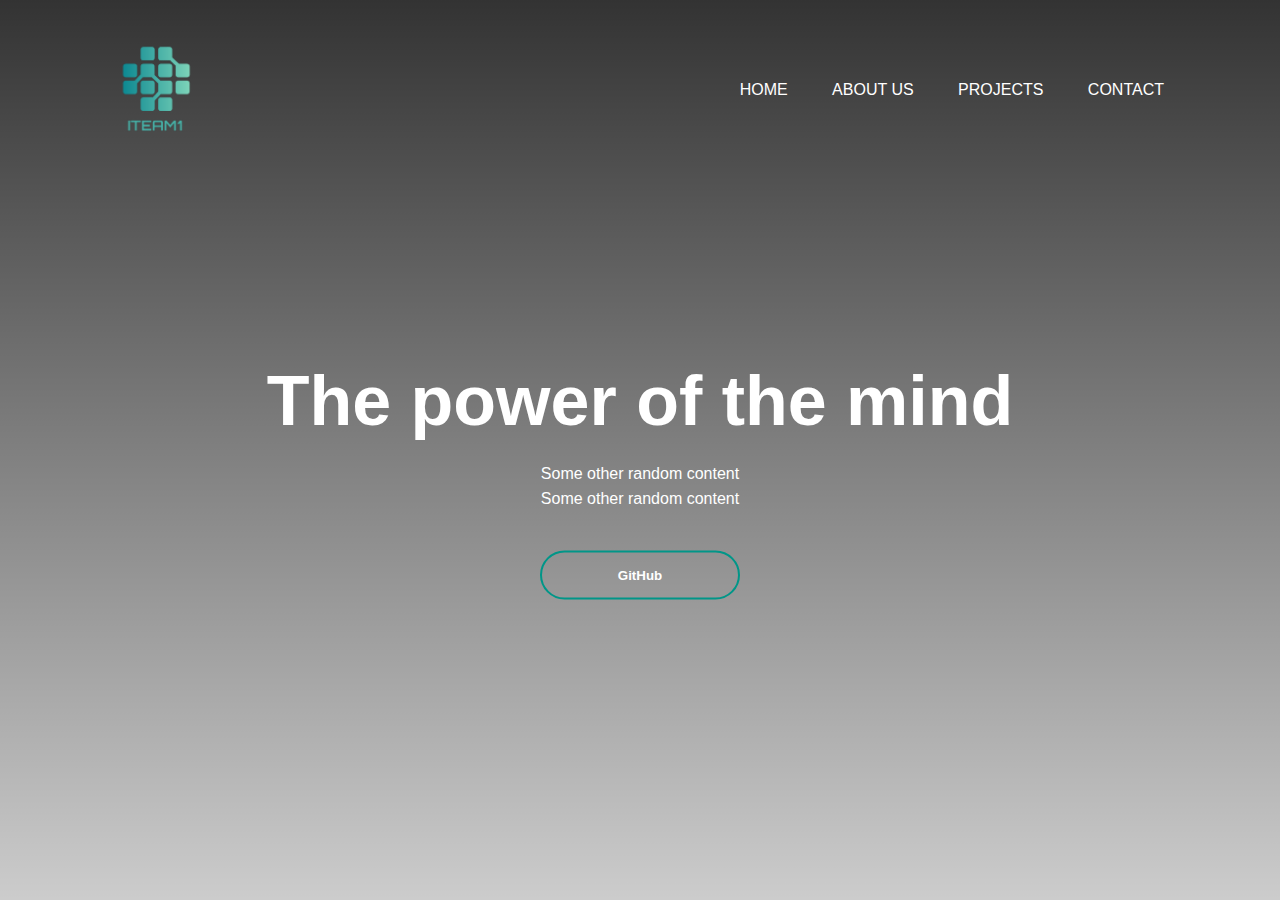
==== index.html @ 7ef590dc "build homepage" ====
<!doctype html>
<html>
	<head>
		<meta name ='viewport' content='with=device-width, initial-scale=1.0'>
		<title>iteam1-home</title>
		<link rel='stylesheet' href='style.css'>
	</head>
	<body>
		<div class='banner'>
			<div class='navbar'>
				<img src='./assets/logo-removebg.png' class='logo'>
				<ul>
					<li><a href='#'>Home</a></li>
					<li><a href='#'>About us</a></li>
					<li><a href='#'>Projects</a></li>
					<li><a href='#'>Contact</a></li>
				</ul>
			</div>
			<div class='content'>
				<h1>The power of the mind</h1>
				<p>Some other random content
					<br>Some other random content
				</p>
				<div>
					<button type='button'><span></span>GitHub</button>
				</div>
			</div>
		</div>
	</body>
</html>
---- style.css ----
*{
	margin: 0;
	padding: 0;
	font-family: sans-serif;
}

.banner{
	width: 100%;
	height: 100vh;
	background-image: linear-gradient(rgba(0,0,0,0.8),rgba(0,0,0,0.2)),url(./assets/background.png);
	background-size: cover;
	background-position: center;
}

.navbar{
	width: 85%;
	margin: auto;
	padding: 35px 0;
	display: flex;
	align-items: center;
	justify-content: space-between;
}

.logo{
	width: 120px;
	cursor: pointer;
}

.navbar ul li{
	list-style: none;
	display: inline-block;
	margin: 0 20px;
	position: relative;
}

.navbar ul li a{
	text-decoration: none;
	color: #fff;
	text-transform: uppercase;

}

.navbar ul li::after{
	content: '';
	height: 3px;
	width: 0;
	background: #009688;
	position: absolute;
	left: 0;
	bottom: -10px;
	transition: 0.5s;
}

.navbar ul li:hover::after{
	width: 100%;
}

.content{
	width: 100%;
	position: absolute;
	top: 50%;
	transform: translateY(-50%);
	text-align: center;
	color: #fff;
}

.content h1{
	font-size: 70px;
	margin-top: 80px;
}

.content p{
	margin: 20px auto;
	font-weight: 100;
	line-height: 25px;
}

button{
	width: 200px;
	padding: 15px 0;
	text-align: center;
	margin: 20px 10px;
	border-radius: 25px;
	font-weight: bold;
	border: 2px solid  #009688;
	background: transparent;
	color:#fff;
	cursor: pointer;
	position: relative;
	overflow: hidden;
}

span{
	background: #009688;
	height: 100%;
	width: 0;
	border-radius: 25px;
	position: absolute;
	left: 0;
	bottom: 0;
	z-index: -1;
	transition: 0.5s;
}

button:hover span{
	width: 100%;
}

button:hover{
	border: none;
}
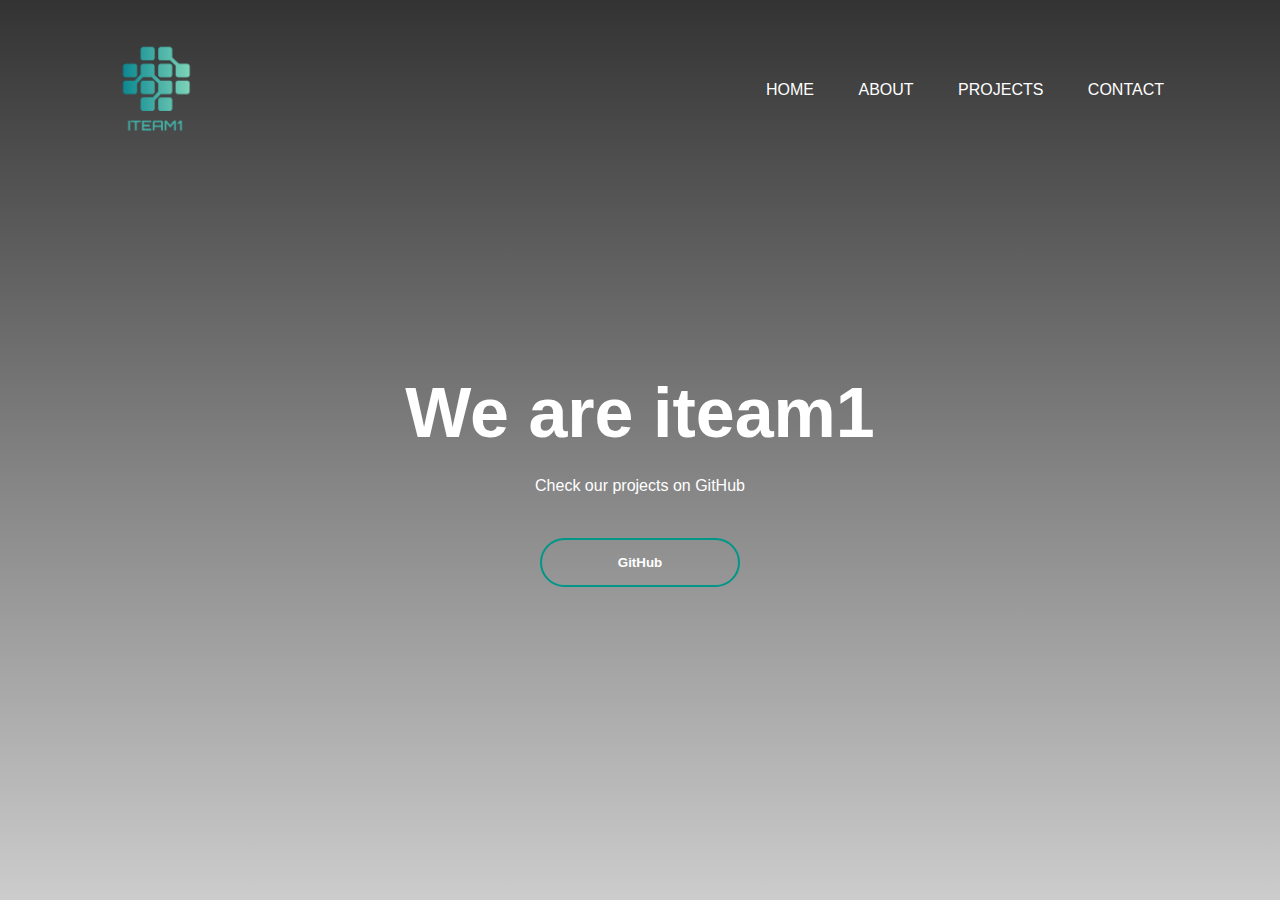
==== commit a6e34ca6: "edit some" ====
--- a/index.html
+++ b/index.html
@@ -1,7 +1,7 @@
 <!doctype html>
 <html>
 	<head>
-		<meta name ='viewport' content='with=device-width, initial-scale=1.0'>
+		<meta name ='viewport' content='with=device-width'>
 		<title>iteam1-home</title>
 		<link rel='stylesheet' href='style.css'>
 	</head>
@@ -10,21 +10,20 @@
 			<div class='navbar'>
 				<img src='./assets/logo-removebg.png' class='logo'>
 				<ul>
-					<li><a href='#'>Home</a></li>
-					<li><a href='#'>About us</a></li>
+					<li><a href='index.html'>Home</a></li>
+					<li><a href='about.html'>About</a></li>
 					<li><a href='#'>Projects</a></li>
-					<li><a href='#'>Contact</a></li>
+					<li><a href='contact.html'>Contact</a></li>
 				</ul>
 			</div>
-			<div class='content'>
-				<h1>The power of the mind</h1>
-				<p>Some other random content
-					<br>Some other random content
+		</div>
+		<div class='content'>
+				<h1>We are iteam1</h1>
+				<p>Check our projects on GitHub
 				</p>
 				<div>
-					<button type='button'><span></span>GitHub</button>
+					<button type='button' onclick="location.href='https://github.com/iteam1'"><span></span>GitHub</button>
 				</div>
-			</div>
 		</div>
 	</body>
 </html>
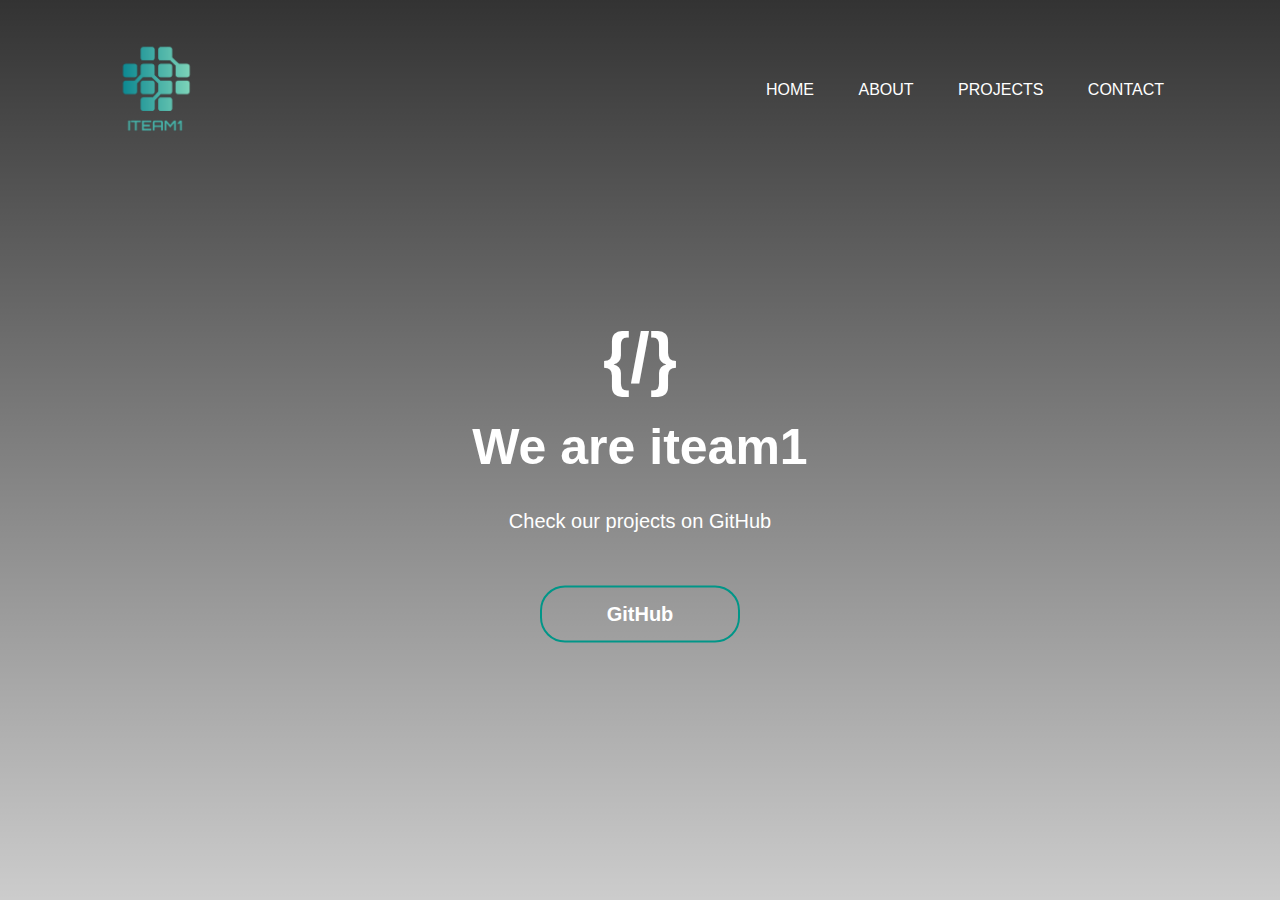
==== commit 8027adb3: "update index;" ====
--- a/index.html
+++ b/index.html
@@ -18,7 +18,8 @@
 			</div>
 		</div>
 		<div class='content'>
-				<h1>We are iteam1</h1>
+				<h1>{/}</h1>
+				<h2>We are iteam1</h2>
 				<p>Check our projects on GitHub
 				</p>
 				<div>
--- a/style.css
+++ b/style.css
@@ -69,10 +69,16 @@
 	margin-top: 80px;
 }
 
+.content h2{
+	font-size: 50px;
+	margin-top: 20px;
+}
+
 .content p{
 	margin: 20px auto;
 	font-weight: 100;
-	line-height: 25px;
+	line-height: 50px;
+	font-size: 20px;
 }
 
 button{
@@ -88,6 +94,7 @@
 	cursor: pointer;
 	position: relative;
 	overflow: hidden;
+	font-size: 20px;
 }
 
 span{
@@ -108,4 +115,6 @@
 
 button:hover{
 	border: none;
-}+}
+
+.container{}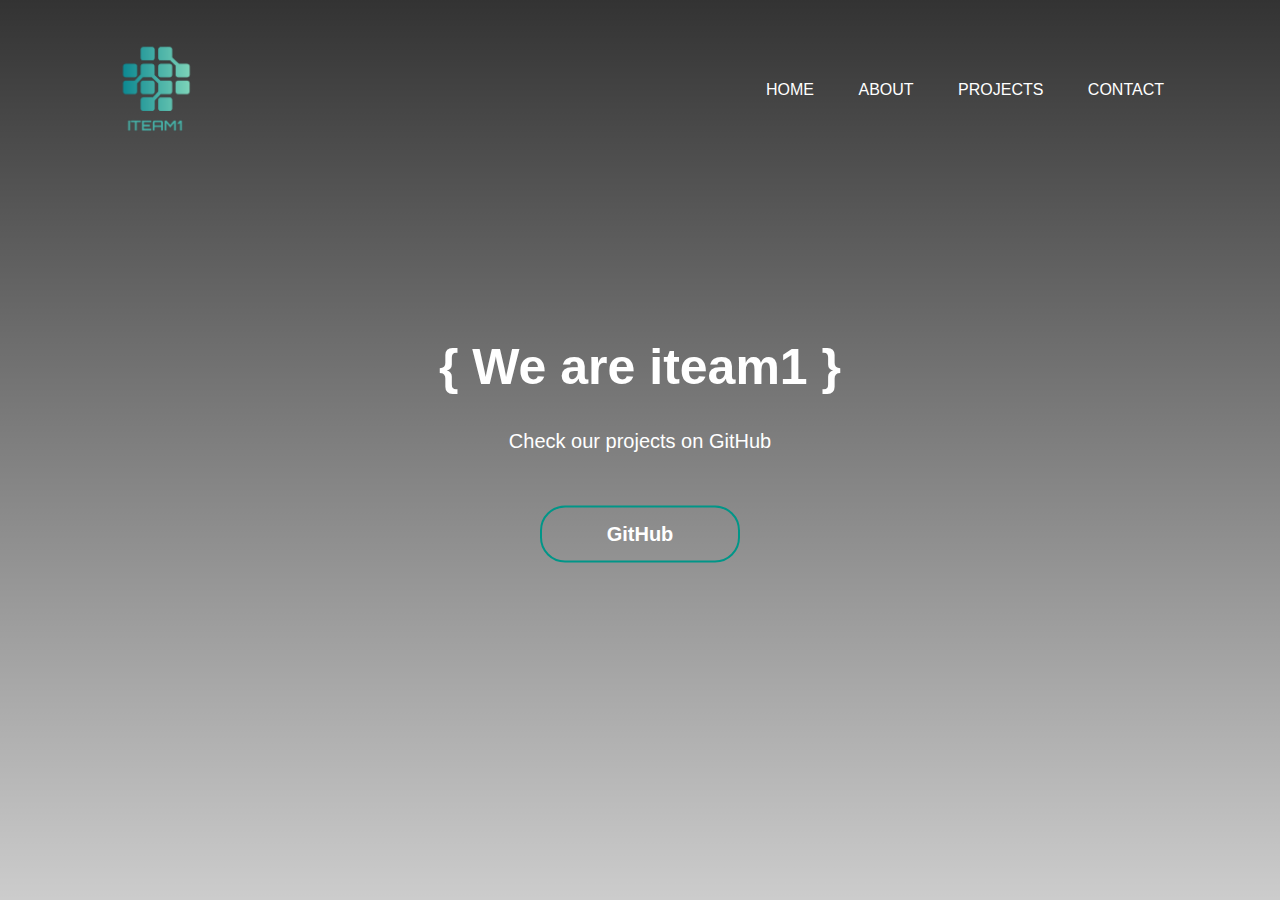
==== commit 547bdeea: "update index;" ====
--- a/index.html
+++ b/index.html
@@ -18,8 +18,7 @@
 			</div>
 		</div>
 		<div class='content'>
-				<h1>{/}</h1>
-				<h2>We are iteam1</h2>
+				<h2>{ We are iteam1 }</h2>
 				<p>Check our projects on GitHub
 				</p>
 				<div>
--- a/style.css
+++ b/style.css
@@ -81,7 +81,7 @@
 	font-size: 20px;
 }
 
-button{
+.content button{
 	width: 200px;
 	padding: 15px 0;
 	text-align: center;
@@ -109,12 +109,107 @@
 	transition: 0.5s;
 }
 
-button:hover span{
-	width: 100%;
-}
-
-button:hover{
+.content button:hover span{
+	width: 100%;
+}
+
+.content button:hover{
 	border: none;
 }
 
-.container{}+.contact{
+	width: 80%;
+	margin:30px auto;
+}
+
+.contact h1{
+	color:white;
+	margin-bottom: 5px;
+}
+
+.contact h3{
+	color:white;
+	font-weight: 600;
+	margin-bottom: 10px;
+}
+
+.contact p{
+	color:white;
+	margin-bottom: 5px;
+}
+
+.contact-box{
+	background:transparent;
+	display: flex;
+}
+
+.contact-left{
+	flex-basis:50%;
+	padding: 40px 60px;
+	background:transparent;
+	border-right:1px solid white;
+}
+
+.contact-right{
+	flex-basis:40%;
+	padding: 40px;
+	background:transparent;
+	border-left:1px solid white;
+}
+
+.input-row{
+	display:flex;
+	justify-content: space-between;
+	margin-bottom: 20px;
+}
+
+.input-row .input-group{
+	flex-basis: 30%
+}
+
+.input-group input[type="text"]{
+	width: 100%;
+	background: transparent;
+    border: none;
+	border-bottom: 1px solid #ccc;
+	outline: none;
+	padding-bottom: 5px;
+}
+
+.input-group input::placeholder{
+	color: #ccc;
+	opacity: 1; 
+}
+
+textarea{
+	width: 100%;
+	border: 1px solid #ccc;
+	outline: none;
+	padding:10px;
+}
+.contact label{
+	margin-bottom: 6px;
+	display: block;
+	color:white;
+}
+
+.contact button{
+	background: #009688;
+	width: 100px;
+	border: none;
+	outline: none;
+	color:#fff;
+	height: 20px;
+	border-radius: 20px;
+	margin-top:10px;
+	box-shadow: 0px 5px 15px 0px rgba(28,0,181,0.3);
+}
+
+tr td:first-child{
+	padding-right: 20px;
+}
+
+tr td{
+	padding-top: 20px;
+	color:white;
+}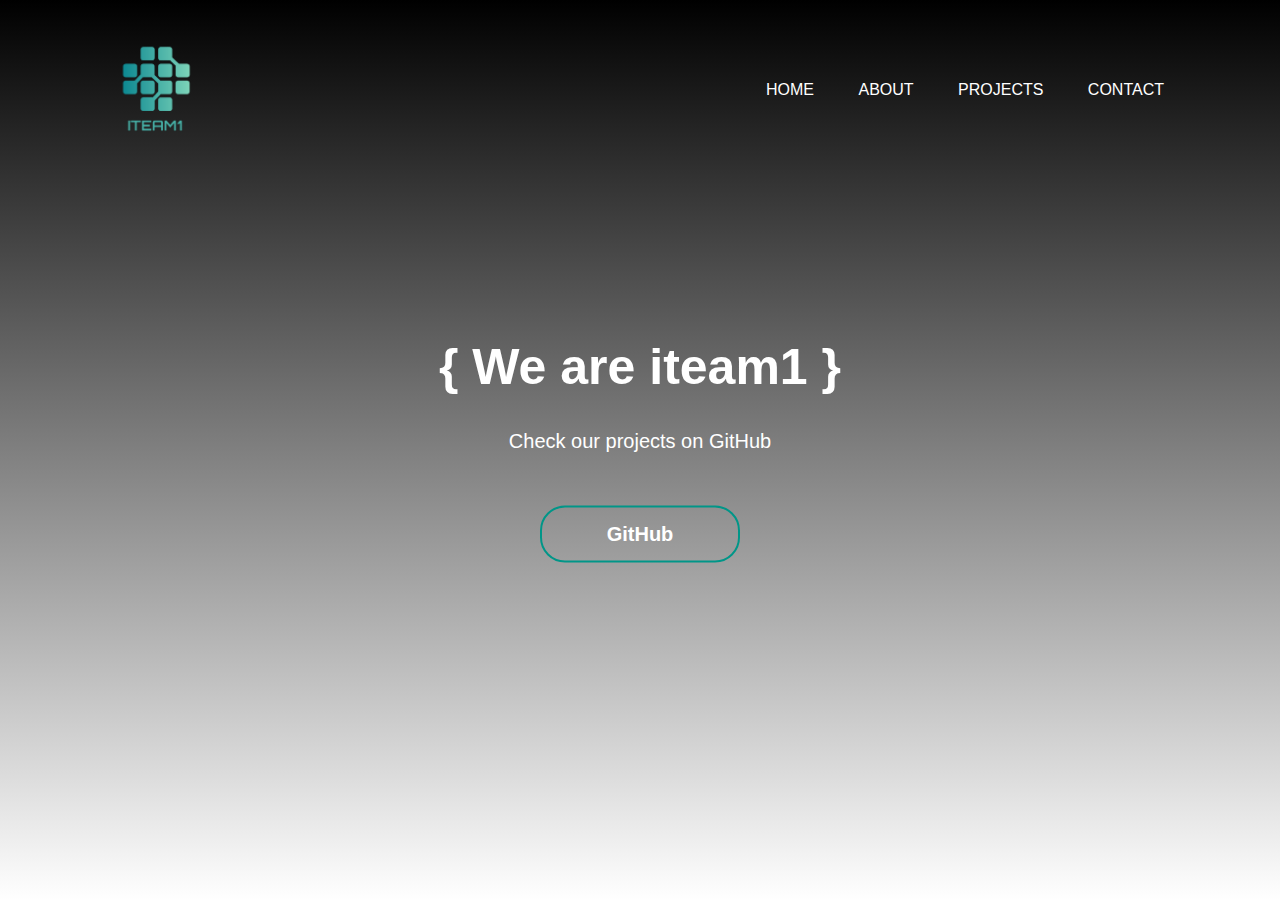
==== commit 8d786b57: "update index" ====
--- a/index.html
+++ b/index.html
@@ -24,6 +24,6 @@
 				<div>
 					<button type='button' onclick="location.href='https://github.com/iteam1'"><span></span>GitHub</button>
 				</div>
-		</div>
+			</div>
 	</body>
 </html>
--- a/style.css
+++ b/style.css
@@ -4,10 +4,14 @@
 	font-family: sans-serif;
 }
 
+body{
+	background:linear-gradient(black,white);
+}
+
 .banner{
 	width: 100%;
 	height: 100vh;
-	background-image: linear-gradient(rgba(0,0,0,0.8),rgba(0,0,0,0.2)),url(./assets/background.png);
+	/*background-image: linear-gradient(rgba(0,0,0,0.8),rgba(0,0,0,0.2)),url(./assets/background.png);*/
 	background-size: cover;
 	background-position: center;
 }
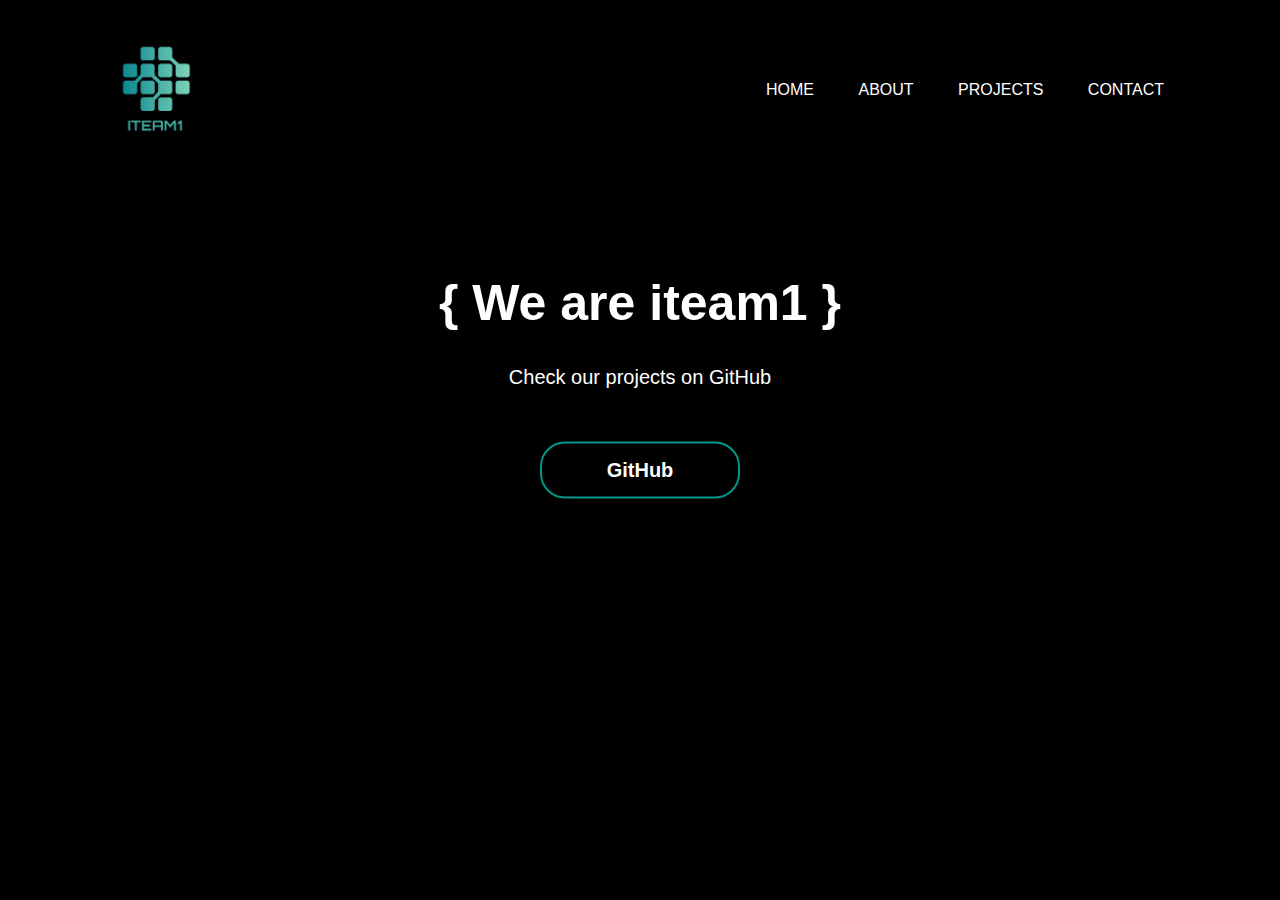
==== commit 49a3d223: "add logo" ====
--- a/index.html
+++ b/index.html
@@ -4,6 +4,7 @@
 		<meta name ='viewport' content='with=device-width'>
 		<title>iteam1-home</title>
 		<link rel='stylesheet' href='style.css'>
+		<link rel = "icon" href = "./assets/logo-removebg.png" type = "image/x-icon">
 	</head>
 	<body>
 		<div class='banner'>
@@ -16,8 +17,7 @@
 					<li><a href='contact.html'>Contact</a></li>
 				</ul>
 			</div>
-		</div>
-		<div class='content'>
+			<div class='content'>
 				<h2>{ We are iteam1 }</h2>
 				<p>Check our projects on GitHub
 				</p>
@@ -25,5 +25,6 @@
 					<button type='button' onclick="location.href='https://github.com/iteam1'"><span></span>GitHub</button>
 				</div>
 			</div>
+		</div>
 	</body>
 </html>
--- a/style.css
+++ b/style.css
@@ -4,14 +4,19 @@
 	font-family: sans-serif;
 }
 
+html, body {
+    min-height: 100%;
+}
+
 body{
-	background:linear-gradient(black,white);
+	/*background:linear-gradient(black,white);*/
+	background:black;
 }
 
 .banner{
-	width: 100%;
-	height: 100vh;
-	/*background-image: linear-gradient(rgba(0,0,0,0.8),rgba(0,0,0,0.2)),url(./assets/background.png);*/
+/*	width: 100%;
+	height: 100%;
+	background-image: linear-gradient(rgba(0,0,0,0.8),rgba(0,0,0,0.2)),url(./assets/background.png);*/
 	background-size: cover;
 	background-position: center;
 }
@@ -61,11 +66,12 @@
 
 .content{
 	width: 100%;
-	position: absolute;
-	top: 50%;
-	transform: translateY(-50%);
+/*	position: absolute;*/
+/*	top: 50%;*/
+	transform: translateY(30%);
 	text-align: center;
 	color: #fff;
+/*	margin-top: 20px;*/
 }
 
 .content h1{
@@ -74,11 +80,13 @@
 }
 
 .content h2{
+	position: flex;
 	font-size: 50px;
 	margin-top: 20px;
 }
 
 .content p{
+	position: flex;
 	margin: 20px auto;
 	font-weight: 100;
 	line-height: 50px;
@@ -86,6 +94,7 @@
 }
 
 .content button{
+	position: flex;
 	width: 200px;
 	padding: 15px 0;
 	text-align: center;
@@ -216,4 +225,141 @@
 tr td{
 	padding-top: 20px;
 	color:white;
-}+}
+
+.about{
+	width:100%;
+	padding:78px 0px;
+	background-color: transparent;
+}
+
+.about img{
+	height: auto;
+	width: 60%;
+}
+
+.main{
+	width: 1130px;
+	max-width: 80%;
+	margin: 0 auto;
+	display: flex;
+	align-items: center;
+	justify-content: space-around;
+}
+
+.text{
+	width: 550px;
+}
+
+.about h1{
+	color:white;
+	font-size: 40px;
+	text-transform: capitalize;
+	margin-bottom: 20px;
+}
+
+.about h4{
+	color:white;
+	font-size: 25px;
+	text-transform: capitalize;
+	margin-bottom: 25px;
+	letter-spacing: 2px;
+}
+
+.about span{
+	color:#009688;
+}
+
+.about p{
+	color:white;
+	letter-spacing: 1px;
+	line-height: 28px;
+	font-size: 18px;
+	margin-bottom: 25px;
+}
+
+.about button{
+	position: flex;
+	width: 200px;
+	padding: 15px 0;
+	text-align: center;
+	margin: 0px;
+	border-radius: 25px;
+	font-weight: bold;
+	border: 2px solid  #009688;
+	background: transparent;
+	color:#fff;
+	cursor: pointer;
+	position: relative;
+	overflow: hidden;
+	font-size: 20px;
+}
+
+.about button:hover span{
+	width: 100%;
+}
+
+.about button:hover{
+	border: none;
+}
+
+.field {
+	display: flex;
+	padding: 0;
+	margin: 0;
+	justify-content: center;
+}
+
+.card {
+	background: transparent;
+	width:220px;
+	height: 400px;
+	margin: 10px;
+	border-radius: 15px;
+}
+
+.card h1{
+	color:white;
+	font-size: 40px;
+	text-align: : center;
+	margin-bottom: 20px;
+}
+
+.card h2{
+	color:white;
+	margin-bottom: 15px;
+}
+
+.card p{
+	color:white;
+	width:220px;
+	height: 400px;
+}
+
+.card-image {
+	background-color: white;
+	height: 220px;
+	margin-bottom: 15px;
+	background-size: cover;
+/*	border-radius: 15px 15px 0 0;*/
+}
+
+.field-1 {
+	background-image: url('assets/ai.png');
+	width: auto;
+}
+
+.field-2 {
+	background-image: url('assets/data.png');
+	width: auto;
+}
+
+.field-3 {
+	background-image: url('assets/robot.png');
+	width: auto;
+}
+
+.field-4 {
+	background-image: url('assets/coding.png');
+	width: auto;
+}
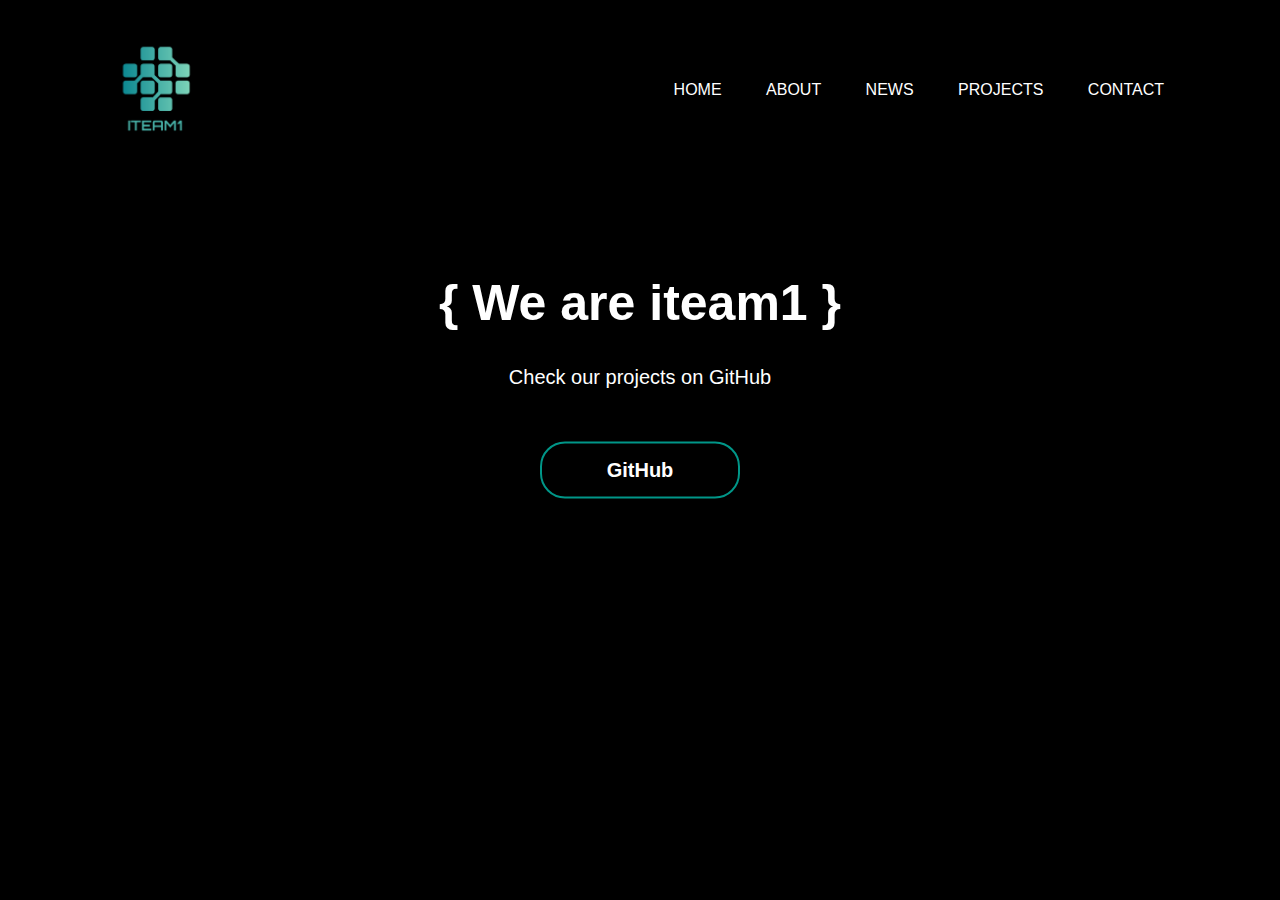
==== commit 07fd2d7b: "add news" ====
--- a/index.html
+++ b/index.html
@@ -13,7 +13,8 @@
 				<ul>
 					<li><a href='index.html'>Home</a></li>
 					<li><a href='about.html'>About</a></li>
-					<li><a href='#'>Projects</a></li>
+					<li><a href='news.html'>News</a></li>
+					<li><a href='project.html'>Projects</a></li>
 					<li><a href='contact.html'>Contact</a></li>
 				</ul>
 			</div>
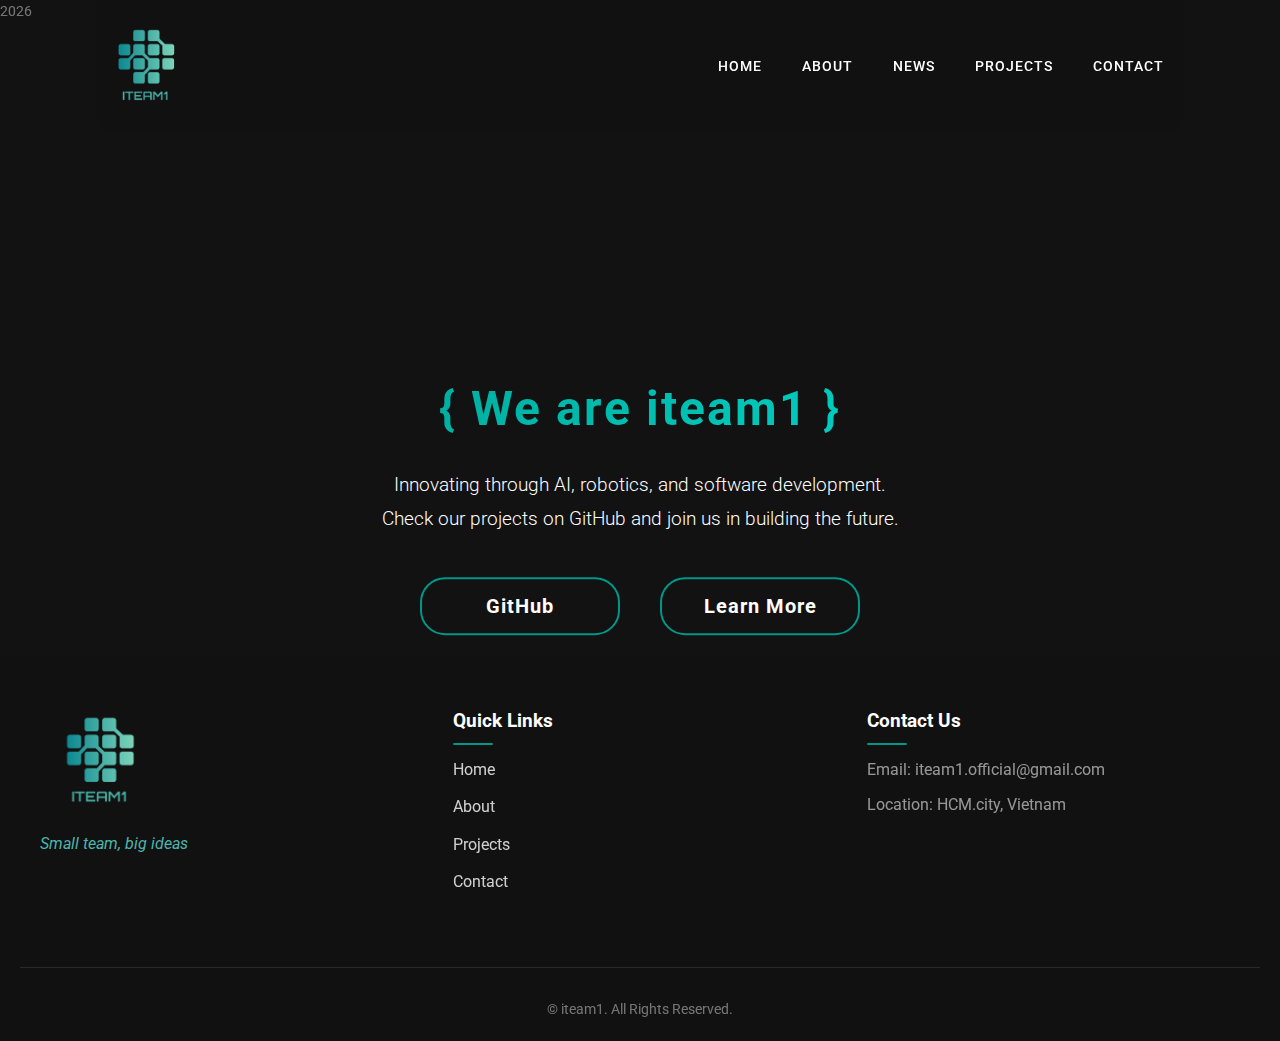
==== commit 08b5f7d7: "update" ====
--- a/index.html
+++ b/index.html
@@ -1,31 +1,73 @@
 <!doctype html>
-<html>
+<html lang="en">
 	<head>
-		<meta name ='viewport' content='with=device-width'>
-		<title>iteam1-home</title>
-		<link rel='stylesheet' href='style.css'>
-		<link rel = "icon" href = "./assets/logo-removebg.png" type = "image/x-icon">
+		<meta charset="UTF-8">
+		<meta name="viewport" content="width=device-width, initial-scale=1.0">
+		<title>iteam1 - Home</title>
+		<meta name="description" content="iteam1 - A team of engineers, scientists, designers and developers dedicated to AI, robotics and software development.">
+		<link rel="stylesheet" href="style.css">
+		<link rel="stylesheet" href="modern.css">
+		<link rel="icon" href="./assets/logo-removebg.png" type="image/x-icon">
+		<link rel="preconnect" href="https://fonts.googleapis.com">
+		<link rel="preconnect" href="https://fonts.gstatic.com" crossorigin>
+		<link href="https://fonts.googleapis.com/css2?family=Montserrat:wght@300;400;500;700&family=Roboto:wght@300;400;500;700&display=swap" rel="stylesheet">
 	</head>
 	<body>
 		<div class='banner'>
 			<div class='navbar'>
-				<img src='./assets/logo-removebg.png' class='logo'>
+				<img src='./assets/logo-removebg.png' class='logo' alt="iteam1 Logo">
+				<div class="menu-toggle">
+					<span></span>
+					<span></span>
+					<span></span>
+				</div>
 				<ul>
 					<li><a href='index.html'>Home</a></li>
 					<li><a href='about.html'>About</a></li>
-					<li><a href='news.html'>News</a></li>
+					<li><a href='#'>News</a></li>
 					<li><a href='project.html'>Projects</a></li>
 					<li><a href='contact.html'>Contact</a></li>
 				</ul>
 			</div>
 			<div class='content'>
-				<h2>{ We are iteam1 }</h2>
-				<p>Check our projects on GitHub
-				</p>
-				<div>
-					<button type='button' onclick="location.href='https://github.com/iteam1'"><span></span>GitHub</button>
+				<div class="content-container">
+					<h2 class="animate-on-scroll">{ We are iteam1 }</h2>
+					<p class="animate-on-scroll">Innovating through AI, robotics, and software development.<br>Check our projects on GitHub and join us in building the future.
+					</p>
+					<div class="button-group animate-on-scroll">
+						<button type='button' onclick="location.href='https://github.com/iteam1'"><span></span>GitHub</button>
+						<button type='button' onclick="location.href='about.html'"><span></span>Learn More</button>
+					</div>
 				</div>
 			</div>
 		</div>
+		
+		<footer>
+			<div class="footer-content">
+				<div class="footer-logo">
+					<img src='./assets/logo-removebg.png' alt="iteam1 Logo">
+					<p>Small team, big ideas</p>
+				</div>
+				<div class="footer-links">
+					<h3>Quick Links</h3>
+					<ul>
+						<li><a href="index.html">Home</a></li>
+						<li><a href="about.html">About</a></li>
+						<li><a href="project.html">Projects</a></li>
+						<li><a href="contact.html">Contact</a></li>
+					</ul>
+				</div>
+				<div class="footer-contact">
+					<h3>Contact Us</h3>
+					<p>Email: iteam1.official@gmail.com</p>
+					<p>Location: HCM.city, Vietnam</p>
+				</div>
+			</div>
+			<div class="footer-bottom">
+				<p>&copy; <span class="copyright-year">2023</span> iteam1. All Rights Reserved.</p>
+			</div>
+		</footer>
+		
+		<script src="script.js"></script>
 	</body>
 </html>
--- a/modern.css
+++ b/modern.css
@@ -0,0 +1,2200 @@
+/* Modern UI styles for iteam1 website */
+:root {
+  /* Color palette */
+  --primary: #009688;
+  --primary-dark: #00796b;
+  --primary-light: #4db6ac;
+  --text-light: #ffffff;
+  --text-dark: #212121;
+  --background-dark: #121212;
+  --background-card: #1e1e1e;
+  --accent: #00e5d7;
+  --gradient-primary: linear-gradient(135deg, var(--primary), var(--accent));
+  
+  /* Typography */
+  --font-primary: 'Roboto', sans-serif;
+  --font-secondary: 'Montserrat', sans-serif;
+}
+
+* {
+  margin: 0;
+  padding: 0;
+  box-sizing: border-box;
+  font-family: var(--font-primary);
+  transition: all 0.3s ease;
+}
+
+html, body {
+  min-height: 100%;
+  scroll-behavior: smooth;
+}
+
+body {
+  background: var(--background-dark);
+  color: var(--text-light);
+  line-height: 1.6;
+}
+
+/* Modern navbar */
+.navbar {
+  width: 85%;
+  margin: auto;
+  padding: 20px 0;
+  display: flex;
+  align-items: center;
+  justify-content: space-between;
+  position: sticky;
+  top: 0;
+  z-index: 1000;
+  background-color: rgba(18, 18, 18, 0.9);
+  backdrop-filter: blur(10px);
+  border-radius: 0 0 15px 15px;
+}
+
+.logo {
+  width: 100px;
+  cursor: pointer;
+  transition: transform 0.3s;
+}
+
+.logo:hover {
+  transform: scale(1.05);
+}
+
+.navbar ul {
+  display: flex;
+  align-items: center;
+}
+
+.navbar ul li {
+  list-style: none;
+  display: inline-block;
+  margin: 0 20px;
+  position: relative;
+}
+
+.navbar ul li a {
+  text-decoration: none;
+  color: var(--text-light);
+  text-transform: uppercase;
+  font-weight: 500;
+  letter-spacing: 1px;
+  font-size: 0.9rem;
+  position: relative;
+}
+
+.navbar ul li a::after {
+  content: '';
+  height: 2px;
+  width: 0;
+  background: var(--gradient-primary);
+  position: absolute;
+  left: 0;
+  bottom: -5px;
+  transition: 0.3s;
+  border-radius: 5px;
+}
+
+.navbar ul li a:hover::after {
+  width: 100%;
+}
+
+/* Hero section */
+.content {
+  width: 90%;
+  margin: 0 auto;
+  padding: 80px 0;
+  text-align: center;
+  color: var(--text-light);
+}
+
+.content h2 {
+  font-size: 3rem;
+  margin-bottom: 20px;
+  background: var(--gradient-primary);
+  -webkit-background-clip: text;
+  background-clip: text;
+  color: transparent;
+  font-weight: 700;
+  letter-spacing: 2px;
+  animation: fadeIn 1s ease-in-out;
+}
+
+.content p {
+  margin: 20px auto;
+  font-weight: 300;
+  line-height: 1.8;
+  font-size: 1.2rem;
+  max-width: 600px;
+  opacity: 0.9;
+}
+
+/* Home page specific responsive styles */
+.content-container {
+  max-width: 1200px;
+  margin: 0 auto;
+  padding: 0 20px;
+  text-align: center;
+}
+
+.button-group {
+  display: flex;
+  justify-content: center;
+  flex-wrap: wrap;
+  gap: 20px;
+}
+
+@media (max-width: 768px) {
+  .content h2 {
+    font-size: 2.5rem;
+    margin-bottom: 20px;
+  }
+  
+  .content p {
+    font-size: 1rem;
+    margin-bottom: 40px;
+  }
+  
+  .button-group {
+    flex-direction: column;
+    align-items: center;
+  }
+  
+  .content button {
+    width: 80%;
+    max-width: 250px;
+    margin: 5px 0;
+  }
+}
+
+@media (max-width: 480px) {
+  .content h2 {
+    font-size: 2rem;
+  }
+  
+  .content p br {
+    display: none;
+  }
+}
+
+/* Add animation classes for scroll animations */
+.animate-on-scroll {
+  opacity: 0;
+  transform: translateY(30px);
+  transition: opacity 0.8s ease, transform 0.8s ease;
+}
+
+.animate-on-scroll.visible {
+  opacity: 1;
+  transform: translateY(0);
+}
+
+/* Add different animation delays for elements */
+.animate-on-scroll:nth-child(1) {
+  transition-delay: 0.1s;
+}
+
+.animate-on-scroll:nth-child(2) {
+  transition-delay: 0.3s;
+}
+
+.animate-on-scroll:nth-child(3) {
+  transition-delay: 0.5s;
+}
+
+/* Touch focus for cards on mobile */
+.card.touch-focus {
+  transform: translateY(-5px);
+  box-shadow: 0 10px 20px rgba(0, 0, 0, 0.3);
+}
+
+/* Modern buttons */
+button {
+  position: relative;
+  padding: 12px 30px;
+  border-radius: 30px;
+  font-weight: 500;
+  font-size: 1rem;
+  letter-spacing: 1px;
+  background: transparent;
+  color: var(--text-light);
+  border: 2px solid var(--primary);
+  cursor: pointer;
+  overflow: hidden;
+  transition: all 0.4s ease;
+  margin: 15px 10px;
+  z-index: 1;
+}
+
+button span {
+  position: absolute;
+  background: var(--gradient-primary);
+  height: 100%;
+  width: 0;
+  border-radius: 30px;
+  left: 0;
+  bottom: 0;
+  z-index: -1;
+  transition: 0.4s;
+}
+
+button:hover span {
+  width: 100%;
+}
+
+button:hover {
+  transform: translateY(-3px);
+  box-shadow: 0 10px 20px rgba(0, 150, 136, 0.2);
+}
+
+/* Card design */
+.card {
+  background-color: rgba(255, 255, 255, 0.05);
+  border-radius: 8px;
+  overflow: hidden;
+  transition: transform 0.3s ease, box-shadow 0.3s ease;
+  box-shadow: 0 5px 15px rgba(0, 0, 0, 0.1);
+  margin: 15px;
+}
+
+.card:hover {
+  transform: translateY(-10px);
+  box-shadow: 0 15px 30px rgba(0, 0, 0, 0.2);
+}
+
+.card-image {
+  height: 180px;
+  background-size: cover;
+  background-position: center;
+}
+
+.card h2 {
+  padding: 20px 20px 10px;
+  font-size: 1.5rem;
+  color: var(--text-light);
+}
+
+.card p {
+  padding: 0 20px 20px;
+  font-size: 1rem;
+  line-height: 1.6;
+  color: var(--text-medium);
+}
+
+.card a {
+  display: inline-block;
+  margin: 0 20px 20px;
+  padding: 8px 20px;
+  background-color: var(--primary);
+  color: white;
+  text-decoration: none;
+  border-radius: 30px;
+  font-weight: 500;
+  transition: background-color 0.3s;
+}
+
+.card a:hover {
+  background-color: var(--primary-light);
+}
+
+.field {
+  width: 90%;
+  display: flex;
+  flex-wrap: wrap;
+  justify-content: space-between;
+  margin: auto;
+  padding: 40px 0;
+}
+
+@media (max-width: 768px) {
+  .field {
+    flex-direction: column;
+    align-items: center;
+  }
+  
+  .card {
+    width: 90%;
+    margin-bottom: 30px;
+  }
+}
+
+.field-1 {
+  background-image: linear-gradient(rgba(0, 0, 0, 0.5), rgba(0, 0, 0, 0.5)), url('./assets/ai.png');
+  background-size: cover;
+  background-position: center;
+}
+
+.field-2 {
+  background-image: linear-gradient(rgba(0, 0, 0, 0.5), rgba(0, 0, 0, 0.5)), url('./assets/data.png');
+  background-size: cover;
+  background-position: center;
+}
+
+.field-3 {
+  background-image: linear-gradient(rgba(0, 0, 0, 0.5), rgba(0, 0, 0, 0.5)), url('./assets/robot.png');
+  background-size: cover;
+  background-position: center;
+}
+
+.field-4 {
+  background-image: linear-gradient(rgba(0, 0, 0, 0.5), rgba(0, 0, 0, 0.5)), url('./assets/application.png');
+  background-size: cover;
+  background-position: center;
+}
+
+/* Section titles */
+.title {
+  text-align: center;
+  padding: 40px 0 10px;
+}
+
+.title h1 {
+  position: relative;
+  display: inline-block;
+  font-size: 2.5rem;
+  font-weight: 700;
+  margin-bottom: 20px;
+  color: var(--text-light);
+}
+
+.title h1::after {
+  content: '';
+  position: absolute;
+  left: 50%;
+  bottom: -8px;
+  transform: translateX(-50%);
+  height: 3px;
+  width: 70px;
+  background: var(--gradient-primary);
+  border-radius: 3px;
+}
+
+/* About section */
+.about .main {
+  display: flex;
+  flex-direction: column;
+  align-items: center;
+  padding: 40px 5%;
+}
+
+@media (min-width: 768px) {
+  .about .main {
+    flex-direction: row;
+    justify-content: space-between;
+  }
+}
+
+.about .image {
+  flex: 1;
+  display: flex;
+  justify-content: center;
+  align-items: center;
+  margin-bottom: 30px;
+}
+
+.about .image img {
+  width: 75%;
+  max-width: 300px;
+  border-radius: 20px;
+  box-shadow: 0 20px 30px rgba(0, 0, 0, 0.3);
+  transition: transform 0.5s;
+}
+
+.about .image img:hover {
+  transform: scale(1.05);
+}
+
+.about .text {
+  flex: 1;
+  padding: 20px;
+}
+
+.about .text h1 {
+  font-size: 2.5rem;
+  margin-bottom: 15px;
+  position: relative;
+}
+
+.about .text h1::after {
+  content: '';
+  position: absolute;
+  left: 0;
+  bottom: -8px;
+  height: 3px;
+  width: 60px;
+  background: var(--gradient-primary);
+  border-radius: 3px;
+}
+
+.about .text h4 {
+  font-size: 1.3rem;
+  color: var(--primary-light);
+  margin-bottom: 20px;
+  font-weight: 400;
+}
+
+.about .text p {
+  line-height: 1.8;
+  margin-bottom: 30px;
+  opacity: 0.9;
+}
+
+/* Contact form */
+.contact {
+  width: 85%;
+  margin: 30px auto;
+  padding: 40px 0;
+}
+
+.contact h1 {
+  font-size: 2.5rem;
+  font-weight: 700;
+  margin-bottom: 20px;
+  text-align: center;
+  color: var(--text-light);
+}
+
+.contact p {
+  text-align: center;
+  max-width: 700px;
+  margin: 0 auto 30px;
+  font-size: 1.1rem;
+  color: var(--text-medium);
+  line-height: 1.6;
+}
+
+.contact h3 {
+  font-size: 1.8rem;
+  margin-bottom: 25px;
+  color: #fff;
+  font-weight: 600;
+}
+
+@media (max-width: 768px) {
+  .contact h1 {
+    font-size: 2rem;
+  }
+  
+  .contact p {
+    font-size: 1rem;
+    padding: 0 20px;
+  }
+  
+  .contact h3 {
+    font-size: 1.5rem;
+    margin-bottom: 20px;
+  }
+}
+
+.contact-box {
+  display: flex;
+  flex-direction: column;
+  background: rgba(0, 0, 0, 0.5);
+  border-radius: 10px;
+  box-shadow: 0 5px 25px rgba(0, 0, 0, 0.2);
+  overflow: hidden;
+  margin-top: 30px;
+}
+
+@media (min-width: 768px) {
+  .contact-box {
+    flex-direction: row;
+  }
+}
+
+.contact-left {
+  flex-basis: 60%;
+  padding: 40px;
+  background: rgba(0, 0, 0, 0.3);
+}
+
+.contact-right {
+  flex-basis: 40%;
+  padding: 40px;
+  background: rgba(0, 0, 0, 0.2);
+}
+
+.input-row {
+  display: flex;
+  justify-content: space-between;
+  margin-bottom: 20px;
+  flex-wrap: wrap;
+}
+
+.input-group {
+  flex-basis: 48%;
+}
+
+.contact-left input,
+.contact-left textarea {
+  width: 100%;
+  border: 1px solid rgba(255, 255, 255, 0.3);
+  background: rgba(255, 255, 255, 0.05);
+  padding: 15px;
+  color: #fff;
+  border-radius: 6px;
+  font-size: 15px;
+  margin-bottom: 15px;
+  transition: all 0.3s ease;
+}
+
+.contact-left input:focus,
+.contact-left textarea:focus {
+  outline: none;
+  border-color: var(--primary);
+  background: rgba(255, 255, 255, 0.1);
+  box-shadow: 0 0 10px rgba(0, 150, 136, 0.3);
+}
+
+.contact-left input::placeholder,
+.contact-left textarea::placeholder {
+  color: rgba(255, 255, 255, 0.6);
+}
+
+.contact-left textarea {
+  resize: vertical;
+  min-height: 150px;
+}
+
+.contact-left label {
+  color: #fff;
+  margin-bottom: 8px;
+  display: block;
+  font-weight: 500;
+  font-size: 16px;
+}
+
+.send-button {
+  background: linear-gradient(45deg, var(--primary), var(--primary-dark)) !important;
+  width: auto !important;
+  min-width: 180px !important;
+  border: none !important;
+  outline: none !important;
+  color: #fff !important;
+  height: auto !important;
+  padding: 14px 28px !important;
+  border-radius: 50px !important;
+  margin-top: 20px !important;
+  font-size: 16px !important;
+  font-weight: 500 !important;
+  cursor: pointer !important;
+  transition: all 0.3s ease !important;
+  box-shadow: 0px 8px 15px rgba(0, 0, 0, 0.2) !important;
+  display: flex !important;
+  justify-content: center !important;
+  align-items: center !important;
+  position: relative !important;
+  overflow: hidden !important;
+}
+
+.send-button:hover {
+  background: linear-gradient(45deg, var(--primary-dark), var(--primary)) !important;
+  transform: translateY(-3px) !important;
+  box-shadow: 0px 12px 20px rgba(0, 0, 0, 0.3) !important;
+}
+
+/* Social links */
+.social-links {
+  margin-top: 30px;
+}
+
+.social-links h4 {
+  margin-bottom: 15px;
+  font-size: 1.1rem;
+}
+
+.social-icons {
+  display: flex;
+  flex-wrap: wrap;
+  gap: 10px;
+}
+
+.social-icon {
+  display: inline-block;
+  padding: 8px 15px;
+  background-color: rgba(255, 255, 255, 0.1);
+  border-radius: 20px;
+  transition: all 0.3s ease;
+}
+
+.social-icon:hover {
+  background-color: var(--primary);
+  transform: translateY(-3px);
+}
+
+.qr-code {
+  margin-top: 30px;
+  text-align: center;
+}
+
+.qr-code img {
+  width: 100px;
+  margin-bottom: 10px;
+  border-radius: 5px;
+  box-shadow: 0 5px 15px rgba(0, 0, 0, 0.2);
+}
+
+.qr-code p {
+  font-size: 0.9rem;
+  opacity: 0.8;
+}
+
+/* Contact info styles */
+.contact-info {
+  margin-bottom: 30px;
+}
+
+.contact-info-item {
+  display: flex;
+  margin-bottom: 20px;
+  align-items: flex-start;
+}
+
+.contact-info-icon {
+  width: 35px;
+  height: 35px;
+  background: var(--primary);
+  border-radius: 50%;
+  display: flex;
+  align-items: center;
+  justify-content: center;
+  margin-right: 15px;
+  color: #fff;
+  flex-shrink: 0;
+}
+
+.contact-info-content h4 {
+  margin: 0 0 5px;
+  color: #fff;
+  font-size: 16px;
+  font-weight: 600;
+}
+
+.contact-info-content p, 
+.contact-info-content a {
+  margin: 0;
+  color: rgba(255, 255, 255, 0.8);
+  font-size: 14px;
+  text-decoration: none;
+  transition: color 0.3s;
+}
+
+.contact-info-content a:hover {
+  color: var(--primary);
+}
+
+/* Social buttons */
+.social-links h4 {
+  color: #fff;
+  margin-bottom: 15px;
+  font-size: 16px;
+  font-weight: 600;
+}
+
+.social-buttons {
+  display: flex;
+  gap: 10px;
+  flex-wrap: wrap;
+  margin-bottom: 20px;
+}
+
+.social-btn {
+  padding: 8px 20px;
+  background: rgba(255, 255, 255, 0.1);
+  border-radius: 30px;
+  color: #fff;
+  text-decoration: none;
+  font-size: 14px;
+  transition: all 0.3s;
+  border: 1px solid rgba(255, 255, 255, 0.2);
+}
+
+.social-btn:hover {
+  background: var(--primary);
+  border-color: var(--primary);
+  transform: translateY(-3px);
+}
+
+.qr-code {
+  margin-top: 20px;
+  background: rgba(255, 255, 255, 0.1);
+  padding: 15px;
+  border-radius: 10px;
+  text-align: center;
+}
+
+.qr-code img {
+  width: 150px;
+  height: 150px;
+  margin-bottom: 10px;
+  background: #fff;
+  padding: 10px;
+  border-radius: 10px;
+}
+
+.qr-code p {
+  margin: 0;
+  color: rgba(255, 255, 255, 0.8);
+}
+
+/* Mobile responsive adjustments */
+@media (max-width: 768px) {
+  .contact-box {
+    flex-direction: column;
+  }
+  
+  .contact-left, 
+  .contact-right {
+    flex-basis: 100%;
+  }
+  
+  .qr-code img {
+    width: 120px;
+    height: 120px;
+  }
+}
+
+@media (max-width: 576px) {
+  .contact-box {
+    padding: 20px;
+  }
+  
+  .contact-left,
+  .contact-right {
+    padding: 20px;
+  }
+  
+  .contact h3 {
+    font-size: 1.3rem;
+  }
+  
+  .contact-info-item {
+    margin-bottom: 15px;
+  }
+  
+  .social-buttons {
+    justify-content: center;
+  }
+}
+
+/* Form error and success states */
+.input-group input.error, textarea.error {
+  border-bottom: 1px solid #ff4d4d;
+}
+
+.success-message {
+  background-color: rgba(0, 150, 136, 0.2);
+  color: var(--primary-light);
+  padding: 10px 15px;
+  border-radius: 5px;
+  margin-top: 15px;
+  text-align: center;
+}
+
+/* Projects section */
+.projects {
+  width: 90%;
+  margin: 0 auto;
+  padding: 30px 0;
+  text-align: center;
+}
+
+.projects h2 {
+  font-size: 2.5rem;
+  margin-bottom: 40px;
+  position: relative;
+  display: inline-block;
+}
+
+.projects h2::after {
+  content: '';
+  position: absolute;
+  left: 50%;
+  bottom: -10px;
+  transform: translateX(-50%);
+  height: 3px;
+  width: 70px;
+  background: var(--gradient-primary);
+  border-radius: 3px;
+}
+
+.wrapper {
+  margin-bottom: 40px;
+}
+
+.wrapper p {
+  margin-bottom: 15px;
+  font-size: 1.2rem;
+  font-weight: 500;
+}
+
+.wrapper iframe {
+  border-radius: 15px;
+  box-shadow: 0 15px 30px rgba(0, 0, 0, 0.3);
+  width: 100%;
+  max-width: 560px;
+  aspect-ratio: 16 / 9;
+}
+
+/* Project page styles */
+.project-grid {
+  display: grid;
+  grid-template-columns: 1fr;
+  gap: 40px;
+  margin: 40px 0;
+}
+
+@media (min-width: 992px) {
+  .project-grid {
+    grid-template-columns: repeat(2, 1fr);
+  }
+}
+
+.project-item {
+  background-color: var(--background-card);
+  border-radius: 15px;
+  overflow: hidden;
+  transition: transform 0.5s, box-shadow 0.5s;
+  box-shadow: 0 10px 20px rgba(0, 0, 0, 0.2);
+  padding-bottom: 20px;
+}
+
+.project-item:hover {
+  transform: translateY(-10px);
+  box-shadow: 0 15px 30px rgba(0, 150, 136, 0.3);
+}
+
+.project-item h3 {
+  padding: 20px;
+  font-size: 1.5rem;
+  margin: 0;
+}
+
+.project-description {
+  padding: 20px;
+}
+
+.project-description p {
+  margin-bottom: 15px;
+  line-height: 1.6;
+}
+
+.project-link {
+  display: inline-block;
+  text-decoration: none;
+  padding: 8px 20px;
+  color: var(--primary);
+  font-weight: 500;
+  border-radius: 30px;
+  border: 1px solid var(--primary);
+  transition: all 0.3s ease;
+}
+
+.project-link:hover {
+  background: var(--primary);
+  color: var(--text-light);
+}
+
+.project-showcase {
+  margin: 60px 0;
+}
+
+.project-showcase h3 {
+  text-align: center;
+  font-size: 1.8rem;
+  margin-bottom: 40px;
+  position: relative;
+  display: inline-block;
+}
+
+.project-showcase h3::after {
+  content: '';
+  position: absolute;
+  left: 50%;
+  bottom: -10px;
+  transform: translateX(-50%);
+  height: 3px;
+  width: 60px;
+  background: var(--gradient-primary);
+  border-radius: 3px;
+}
+
+.showcase-grid {
+  display: grid;
+  grid-template-columns: repeat(auto-fit, minmax(220px, 1fr));
+  gap: 30px;
+  margin-top: 40px;
+}
+
+.showcase-item {
+  background-color: var(--background-card);
+  border-radius: 15px;
+  padding: 30px 20px;
+  text-align: center;
+  box-shadow: 0 10px 20px rgba(0, 0, 0, 0.1);
+  transition: transform 0.5s, box-shadow 0.5s;
+}
+
+.showcase-item:hover {
+  transform: translateY(-10px);
+  box-shadow: 0 15px 30px rgba(0, 150, 136, 0.2);
+}
+
+.showcase-icon {
+  width: 80px;
+  height: 80px;
+  margin: 0 auto 20px;
+  display: flex;
+  align-items: center;
+  justify-content: center;
+  background: rgba(0, 150, 136, 0.1);
+  border-radius: 50%;
+  padding: 15px;
+}
+
+.showcase-icon img {
+  max-width: 100%;
+  max-height: 100%;
+}
+
+.showcase-item h4 {
+  font-size: 1.2rem;
+  margin-bottom: 15px;
+  color: var(--primary-light);
+}
+
+.showcase-item p {
+  font-size: 0.95rem;
+  line-height: 1.6;
+  opacity: 0.8;
+}
+
+/* Join section */
+.join {
+  padding: 80px 0;
+  background: linear-gradient(135deg, #2b2b2b 0%, #1a1a1a 100%);
+  position: relative;
+  overflow: hidden;
+}
+
+.join::before {
+  content: '';
+  position: absolute;
+  top: -150px;
+  right: -150px;
+  width: 400px;
+  height: 400px;
+  border-radius: 50%;
+  background: rgba(0, 150, 136, 0.05);
+  z-index: 0;
+}
+
+.join::after {
+  content: '';
+  position: absolute;
+  bottom: -150px;
+  left: -150px;
+  width: 300px;
+  height: 300px;
+  border-radius: 50%;
+  background: rgba(0, 150, 136, 0.05);
+  z-index: 0;
+}
+
+.join-container {
+  max-width: 1200px;
+  margin: 0 auto;
+  padding: 0 20px;
+  position: relative;
+  z-index: 1;
+}
+
+.join-container h1 {
+  text-align: center;
+  font-size: 2.5rem;
+  margin-bottom: 40px;
+  color: #fff;
+  position: relative;
+  padding-bottom: 15px;
+}
+
+.join-container h1::after {
+  content: '';
+  position: absolute;
+  bottom: 0;
+  left: 50%;
+  transform: translateX(-50%);
+  width: 80px;
+  height: 3px;
+  background: var(--primary);
+}
+
+.join-content {
+  display: flex;
+  flex-wrap: wrap;
+  gap: 40px;
+  align-items: center;
+  justify-content: space-between;
+}
+
+.join-left {
+  flex: 1 1 55%;
+  min-width: 300px;
+}
+
+.join-right {
+  flex: 1 1 35%;
+  min-width: 300px;
+}
+
+.join-image-container {
+  position: relative;
+  padding-top: 20px;
+}
+
+.join-image {
+  max-width: 100%;
+  border-radius: 8px;
+  box-shadow: 0 10px 30px rgba(0, 0, 0, 0.2);
+  transition: transform 0.3s ease;
+}
+
+.join-image:hover {
+  transform: translateY(-10px);
+}
+
+.join p {
+  font-size: 1.1rem;
+  line-height: 1.6;
+  margin-bottom: 20px;
+  color: rgba(255, 255, 255, 0.8);
+}
+
+.highlight-text {
+  color: var(--primary);
+  font-weight: 500;
+  transition: color 0.3s ease;
+  text-decoration: none;
+}
+
+.highlight-text:hover {
+  color: var(--primary-light);
+  text-decoration: underline;
+}
+
+.join-benefits {
+  margin: 30px 0;
+}
+
+.benefit-item {
+  display: flex;
+  align-items: center;
+  margin-bottom: 15px;
+  animation: fadeInUp 0.5s ease forwards;
+  opacity: 0;
+  transform: translateY(20px);
+}
+
+.benefit-icon {
+  display: flex;
+  align-items: center;
+  justify-content: center;
+  width: 28px;
+  height: 28px;
+  background-color: var(--primary);
+  color: white;
+  border-radius: 50%;
+  margin-right: 15px;
+  font-size: 0.9rem;
+}
+
+.benefit-text {
+  font-size: 1.05rem;
+  color: rgba(255, 255, 255, 0.9);
+}
+
+.join-button {
+  display: inline-block;
+  padding: 12px 30px;
+  background: linear-gradient(135deg, var(--primary) 0%, var(--primary-dark) 100%);
+  color: white;
+  border: none;
+  border-radius: 30px;
+  font-weight: 500;
+  font-size: 1rem;
+  cursor: pointer;
+  box-shadow: 0 5px 15px rgba(0, 150, 136, 0.3);
+  transition: all 0.3s ease;
+  margin-top: 10px;
+  position: relative;
+  overflow: hidden;
+}
+
+.join-button::before {
+  content: '';
+  position: absolute;
+  top: 0;
+  left: -100%;
+  width: 100%;
+  height: 100%;
+  background: linear-gradient(90deg, transparent, rgba(255, 255, 255, 0.2), transparent);
+  transition: 0.5s;
+}
+
+.join-button:hover {
+  transform: translateY(-3px);
+  box-shadow: 0 8px 25px rgba(0, 150, 136, 0.4);
+}
+
+.join-button:hover::before {
+  left: 100%;
+}
+
+@media (max-width: 768px) {
+  .join-content {
+    flex-direction: column;
+  }
+  
+  .join-right {
+    order: -1;
+  }
+  
+  .join-image-container {
+    max-width: 300px;
+    margin: 0 auto 30px;
+  }
+  
+  .join-container h1 {
+    font-size: 2rem;
+  }
+}
+
+/* Partner section */
+.partner {
+  text-align: center;
+  padding: 60px 5%;
+}
+
+.partner h1 {
+  font-size: 2.5rem;
+  margin-bottom: 20px;
+  position: relative;
+  display: inline-block;
+}
+
+.partner h1::after {
+  content: '';
+  position: absolute;
+  left: 50%;
+  bottom: -10px;
+  transform: translateX(-50%);
+  height: 3px;
+  width: 70px;
+  background: var(--gradient-primary);
+  border-radius: 3px;
+}
+
+/* Footer styles */
+footer {
+  background-color: var(--background-card);
+  padding: 60px 5% 20px;
+  margin-top: 60px;
+}
+
+.footer-content {
+  display: grid;
+  grid-template-columns: 1fr;
+  gap: 40px;
+}
+
+@media (min-width: 768px) {
+  .footer-content {
+    grid-template-columns: repeat(3, 1fr);
+  }
+}
+
+.footer-logo {
+  display: flex;
+  flex-direction: column;
+  align-items: center;
+}
+
+@media (min-width: 768px) {
+  .footer-logo {
+    align-items: flex-start;
+  }
+}
+
+.footer-logo img {
+  width: 80px;
+  margin-bottom: 15px;
+}
+
+.footer-logo p {
+  color: var(--primary-light);
+  font-style: italic;
+}
+
+.footer-links h3, .footer-contact h3 {
+  color: var(--text-light);
+  margin-bottom: 20px;
+  position: relative;
+  display: inline-block;
+  font-size: 1.3rem;
+}
+
+.footer-links h3::after, .footer-contact h3::after {
+  content: '';
+  position: absolute;
+  left: 0;
+  bottom: -8px;
+  height: 2px;
+  width: 40px;
+  background: var(--primary);
+  border-radius: 2px;
+}
+
+.footer-links ul {
+  list-style: none;
+}
+
+.footer-links ul li {
+  margin-bottom: 12px;
+}
+
+.footer-links ul li a {
+  color: var(--text-light);
+  text-decoration: none;
+  transition: color 0.3s;
+  opacity: 0.8;
+}
+
+.footer-links ul li a:hover {
+  color: var(--primary);
+  opacity: 1;
+}
+
+.footer-contact p {
+  margin-bottom: 12px;
+  opacity: 0.8;
+}
+
+.footer-bottom {
+  text-align: center;
+  padding-top: 40px;
+  margin-top: 40px;
+  border-top: 1px solid rgba(255, 255, 255, 0.1);
+}
+
+.footer-bottom p {
+  opacity: 0.6;
+  font-size: 0.9rem;
+}
+
+/* Responsive design */
+@media (max-width: 992px) {
+  .content h2 {
+    font-size: 2.5rem;
+  }
+  
+  .title h1, .about .text h1, .contact h1, .projects h2, .join h1, .partner h1 {
+    font-size: 2rem;
+  }
+}
+
+@media (max-width: 768px) {
+  .navbar {
+    padding: 15px 0;
+  }
+  
+  .navbar ul li {
+    margin: 0 10px;
+  }
+  
+  .content {
+    padding: 50px 0;
+  }
+  
+  .content h2 {
+    font-size: 2rem;
+  }
+  
+  .content p {
+    font-size: 1rem;
+  }
+  
+  button {
+    padding: 10px 25px;
+    font-size: 0.9rem;
+  }
+}
+
+@media (max-width: 576px) {
+  .navbar ul li a {
+    font-size: 0.8rem;
+  }
+  
+  .navbar ul li {
+    margin: 0 8px;
+  }
+  
+  .content h2 {
+    font-size: 1.8rem;
+  }
+}
+
+/* Animation */
+@keyframes fadeIn {
+  from {
+    opacity: 0;
+    transform: translateY(20px);
+  }
+  to {
+    opacity: 1;
+    transform: translateY(0);
+  }
+}
+
+/* Menu toggle button styles */
+.menu-toggle {
+  display: none;
+  flex-direction: column;
+  justify-content: space-between;
+  width: 30px;
+  height: 21px;
+  cursor: pointer;
+  z-index: 200;
+  margin-left: auto;
+}
+
+.menu-toggle span {
+  display: block;
+  height: 3px;
+  width: 100%;
+  background-color: white;
+  border-radius: 3px;
+  transition: all 0.3s ease;
+}
+
+/* Menu toggle animation */
+.menu-toggle.active span:nth-child(1) {
+  transform: rotate(45deg) translate(5px, 5px);
+}
+
+.menu-toggle.active span:nth-child(2) {
+  opacity: 0;
+}
+
+.menu-toggle.active span:nth-child(3) {
+  transform: rotate(-45deg) translate(7px, -6px);
+}
+
+@media (max-width: 768px) {
+  .menu-toggle {
+    display: flex;
+  }
+  
+  .navbar ul {
+    position: fixed;
+    top: 70px;
+    left: -100%;
+    width: 250px;
+    height: 100vh;
+    background-color: rgba(0, 0, 0, 0.9);
+    padding-top: 80px;
+    transition: 0.5s;
+    padding-top: 30px;
+    flex-direction: column;
+    align-items: center;
+  }
+  
+  .navbar ul.active {
+    left: 0;
+  }
+  
+  .navbar ul li {
+    margin: 20px 0;
+  }
+
+  /* About section */
+  .about .main {
+    flex-direction: column;
+    text-align: center;
+  }
+
+  .about .main .image {
+    margin-bottom: 30px;
+  }
+
+  .about .main .image img {
+    max-width: 200px;
+  }
+
+  /* Field cards */
+  .field {
+    flex-direction: column;
+    align-items: center;
+  }
+
+  .card {
+    width: 100%;
+    max-width: 350px;
+    margin-bottom: 30px;
+  }
+
+  /* Join section */
+  .join {
+    text-align: center;
+    padding: 40px 20px;
+  }
+
+  .join h1 {
+    font-size: 2rem;
+  }
+
+  .join p {
+    font-size: 1rem;
+    line-height: 1.5;
+  }
+
+  .join button {
+    width: 80%;
+    max-width: 300px;
+    margin: 20px auto 0;
+  }
+
+  /* Footer */
+  .footer-content {
+    flex-direction: column;
+    text-align: center;
+  }
+
+  .footer-logo, .footer-links, .footer-contact {
+    margin-bottom: 30px;
+    width: 100%;
+  }
+}
+
+/* Tablet responsive styles */
+@media (min-width: 769px) and (max-width: 992px) {
+  .field {
+    justify-content: center;
+  }
+
+  .card {
+    width: 45%;
+    margin: 15px;
+  }
+
+  /* About section */
+  .about .main {
+    gap: 20px;
+  }
+
+  .about .main .image img {
+    max-width: 250px;
+  }
+
+  /* Footer layout */
+  .footer-content {
+    flex-wrap: wrap;
+  }
+
+  .footer-logo {
+    width: 100%;
+    margin-bottom: 30px;
+    text-align: center;
+  }
+
+  .footer-links, .footer-contact {
+    width: 45%;
+  }
+}
+
+/* Small screen styles */
+@media (max-width: 576px) {
+  .content h1 {
+    font-size: 2.5rem;
+    margin-top: 40px;
+  }
+
+  .content h2 {
+    font-size: 1.8rem;
+  }
+
+  .content p {
+    line-height: 1.6;
+    font-size: 1rem;
+  }
+
+  .about .main .text h1 {
+    font-size: 2rem;
+  }
+
+  .about .main .text h4 {
+    font-size: 1.2rem;
+  }
+
+  .title h1 {
+    font-size: 2rem;
+  }
+
+  .card h2 {
+    font-size: 1.3rem;
+  }
+
+  .footer-bottom p {
+    font-size: 0.8rem;
+  }
+}
+
+/* Extra Small Devices */
+@media (max-width: 400px) {
+  .navbar {
+    width: 90%;
+    padding: 15px 0;
+  }
+
+  .logo {
+    width: 80px;
+  }
+
+  .about .main .image img {
+    max-width: 150px;
+  }
+
+  .card {
+    margin: 15px 0;
+  }
+
+  .card-image {
+    height: 150px;
+  }
+}
+
+/* Home page specific responsive styles */
+@media (max-width: 768px) {
+  .content button {
+    width: 80%;
+    max-width: 200px;
+    margin: 10px auto;
+    padding: 10px 0;
+  }
+}
+
+/* Contact page responsive styles */
+@media (max-width: 768px) {
+  .contact-box {
+    flex-direction: column;
+  }
+  
+  .contact-left, .contact-right {
+    width: 100%;
+  }
+  
+  .contact-right {
+    margin-top: 30px;
+  }
+  
+  .input-row {
+    flex-direction: column;
+  }
+  
+  .input-group {
+    width: 100%;
+    margin-bottom: 20px;
+  }
+  
+  .contact textarea {
+    min-height: 120px;
+  }
+  
+  .contact button {
+    width: 100%;
+  }
+  
+  .contact-info-item {
+    margin-bottom: 15px;
+  }
+}
+
+/* Project page responsive styles */
+.project-grid {
+  display: grid;
+  grid-template-columns: repeat(auto-fill, minmax(350px, 1fr));
+  gap: 30px;
+  padding: 20px 0;
+}
+
+.project-item {
+  background-color: rgba(255, 255, 255, 0.05);
+  border-radius: 8px;
+  overflow: hidden;
+  transition: transform 0.3s, box-shadow 0.3s;
+  box-shadow: 0 5px 15px rgba(0, 0, 0, 0.2);
+}
+
+.project-item:hover {
+  transform: translateY(-10px);
+  box-shadow: 0 15px 30px rgba(0, 0, 0, 0.3);
+}
+
+.wrapper {
+  position: relative;
+  width: 100%;
+  padding-top: 56.25%; /* 16:9 aspect ratio */
+  overflow: hidden;
+}
+
+.wrapper iframe {
+  position: absolute;
+  top: 0;
+  left: 0;
+  width: 100%;
+  height: 100%;
+  border: none;
+}
+
+@media (max-width: 992px) {
+  .project-grid {
+    grid-template-columns: repeat(auto-fill, minmax(300px, 1fr));
+  }
+}
+
+@media (max-width: 768px) {
+  .project-grid {
+    grid-template-columns: 1fr;
+    gap: 20px;
+  }
+  
+  .projects h2 {
+    font-size: 2rem;
+  }
+  
+  .project-item h3 {
+    font-size: 1.5rem;
+  }
+}
+
+@media (max-width: 576px) {
+  .project-description {
+    padding: 15px;
+  }
+  
+  .project-description p {
+    font-size: 0.9rem;
+  }
+}
+
+/* Responsive styles for embeds and videos */
+.media-container {
+  position: relative;
+  width: 100%;
+  padding-bottom: 56.25%; /* 16:9 aspect ratio */
+  height: 0;
+  overflow: hidden;
+}
+
+.media-container iframe,
+.media-container video,
+.media-container object,
+.media-container embed {
+  position: absolute;
+  top: 0;
+  left: 0;
+  width: 100%;
+  height: 100%;
+}
+
+/* Footer responsive styles */
+footer {
+  background-color: #111;
+  padding: 50px 20px 20px;
+  color: rgba(255, 255, 255, 0.7);
+}
+
+.footer-content {
+  display: flex;
+  flex-wrap: wrap;
+  justify-content: space-between;
+  max-width: 1200px;
+  margin: 0 auto;
+}
+
+.footer-logo {
+  flex: 1 1 30%;
+  min-width: 250px;
+  margin-bottom: 30px;
+}
+
+.footer-logo img {
+  width: 120px;
+  margin-bottom: 15px;
+}
+
+.footer-links {
+  flex: 1 1 30%;
+  min-width: 200px;
+  margin-bottom: 30px;
+}
+
+.footer-links h3 {
+  color: #fff;
+  margin-bottom: 20px;
+  font-size: 1.2rem;
+}
+
+.footer-links ul {
+  list-style: none;
+  padding: 0;
+}
+
+.footer-links li {
+  margin-bottom: 10px;
+}
+
+.footer-links a {
+  color: rgba(255, 255, 255, 0.7);
+  text-decoration: none;
+  transition: color 0.3s;
+}
+
+.footer-links a:hover {
+  color: var(--primary);
+}
+
+.footer-contact {
+  flex: 1 1 30%;
+  min-width: 200px;
+}
+
+.footer-contact h3 {
+  color: #fff;
+  margin-bottom: 20px;
+  font-size: 1.2rem;
+}
+
+.footer-contact p {
+  margin-bottom: 10px;
+}
+
+.footer-bottom {
+  text-align: center;
+  padding-top: 30px;
+  margin-top: 30px;
+  border-top: 1px solid rgba(255, 255, 255, 0.1);
+}
+
+@media (max-width: 768px) {
+  .footer-content {
+    flex-direction: column;
+  }
+  
+  .footer-logo, .footer-links, .footer-contact {
+    width: 100%;
+    text-align: center;
+  }
+  
+  .footer-links ul {
+    display: flex;
+    flex-wrap: wrap;
+    justify-content: center;
+  }
+  
+  .footer-links li {
+    margin: 0 10px 10px;
+  }
+}
+
+/* Contact form button styling */
+.contact-left button {
+  background: var(--primary);
+  width: auto;
+  min-width: 150px;
+  border: none;
+  outline: none;
+  color: #fff;
+  height: auto;
+  padding: 12px 24px;
+  border-radius: 30px;
+  margin-top: 20px;
+  font-size: 16px;
+  font-weight: 500;
+  cursor: pointer;
+  transition: all 0.3s ease;
+  box-shadow: 0px 5px 15px rgba(0, 150, 136, 0.3);
+  position: relative;
+  overflow: hidden;
+}
+
+.contact-left button:hover {
+  background: var(--primary-dark);
+  transform: translateY(-3px);
+  box-shadow: 0px 8px 20px rgba(0, 150, 136, 0.4);
+}
+
+.contact-left button:active {
+  transform: translateY(0);
+  box-shadow: 0px 5px 10px rgba(0, 150, 136, 0.3);
+}
+
+.contact-left button::before {
+  content: "";
+  position: absolute;
+  top: 0;
+  left: -100%;
+  width: 100%;
+  height: 100%;
+  background: linear-gradient(
+    90deg,
+    transparent,
+    rgba(255, 255, 255, 0.2),
+    transparent
+  );
+  transition: 0.5s;
+}
+
+.contact-left button:hover::before {
+  left: 100%;
+}
+
+/* Send button specific styling */
+.send-button {
+  background: linear-gradient(45deg, var(--primary), var(--primary-dark)) !important;
+  width: auto !important;
+  min-width: 180px !important;
+  border: none !important;
+  outline: none !important;
+  color: #fff !important;
+  height: auto !important;
+  padding: 14px 28px !important;
+  border-radius: 50px !important;
+  margin-top: 20px !important;
+  font-size: 16px !important;
+  font-weight: 500 !important;
+  cursor: pointer !important;
+  transition: all 0.3s ease !important;
+  box-shadow: 0px 8px 15px rgba(0, 0, 0, 0.2) !important;
+  display: flex !important;
+  justify-content: center !important;
+  align-items: center !important;
+  position: relative !important;
+  overflow: hidden !important;
+}
+
+.send-button:hover {
+  background: linear-gradient(45deg, var(--primary-dark), var(--primary)) !important;
+  transform: translateY(-3px) !important;
+  box-shadow: 0px 12px 20px rgba(0, 0, 0, 0.3) !important;
+}
+
+/* Make all images responsive */
+img {
+  max-width: 100%;
+  height: auto;
+}
+
+/* Remove complex section styles that might be causing conflicts */
+.mission-section,
+.mission-section .container,
+.mission-content,
+.mission-text,
+.mission-stats,
+.stat-item,
+.stat-number,
+.stat-text,
+.expertise-section,
+.expertise-grid,
+.team-section,
+.team-grid,
+.team-member,
+.member-image,
+.member-placeholder,
+.member-info,
+.join-section,
+.join-container,
+.join-content,
+.join-benefits,
+.benefit-item,
+.benefit-icon,
+.benefit-text,
+.partners-section,
+.partners-placeholder,
+.partner-logo-placeholder,
+.partner-cta {
+  /* Reset styles to avoid conflicts */
+  all: unset;
+}
+
+/* Keep only necessary section styling and fix potential issues */
+.section-title {
+  text-align: center;
+  font-size: 2.2rem;
+  margin-bottom: 30px;
+  color: var(--text-dark);
+}
+
+.section-description {
+  text-align: center;
+  max-width: 800px;
+  margin: 0 auto 40px;
+  color: var(--text-medium);
+}
+
+/* Simplify responsive styles */
+@media (max-width: 768px) {
+  .section-title {
+    font-size: 1.8rem;
+  }
+}
+
+/* Comprehensive Responsive Styles */
+
+/* Base responsive container */
+.container {
+  width: 90%;
+  max-width: 1200px;
+  margin: 0 auto;
+  padding: 0 15px;
+}
+
+/* Mobile menu toggle button */
+.menu-toggle {
+  display: none;
+  flex-direction: column;
+  justify-content: space-between;
+  width: 30px;
+  height: 21px;
+  cursor: pointer;
+  z-index: 200;
+}
+
+.menu-toggle span {
+  display: block;
+  height: 3px;
+  width: 100%;
+  background-color: white;
+  transition: all 0.3s ease;
+}
+
+/* Mobile navigation styles */
+@media (max-width: 768px) {
+  .navbar {
+    width: 90%;
+    padding: 15px 0;
+  }
+
+  .logo {
+    width: 80px;
+  }
+
+  .menu-toggle {
+    display: flex;
+  }
+
+  .navbar ul {
+    position: fixed;
+    top: 70px;
+    left: -100%;
+    width: 250px;
+    height: 100vh;
+    background-color: rgba(0, 0, 0, 0.9);
+    padding-top: 80px;
+    transition: 0.5s;
+    padding-top: 30px;
+    flex-direction: column;
+    align-items: center;
+  }
+
+  .navbar ul.active {
+    left: 0;
+  }
+
+  .navbar ul li {
+    margin: 20px 0;
+  }
+
+  /* About section */
+  .about .main {
+    flex-direction: column;
+    text-align: center;
+  }
+
+  .about .main .image {
+    margin-bottom: 30px;
+  }
+
+  .about .main .image img {
+    max-width: 200px;
+  }
+
+  /* Field cards */
+  .field {
+    flex-direction: column;
+    align-items: center;
+  }
+
+  .card {
+    width: 100%;
+    max-width: 350px;
+    margin-bottom: 30px;
+  }
+
+  /* Join section */
+  .join {
+    text-align: center;
+    padding: 40px 20px;
+  }
+
+  .join h1 {
+    font-size: 2rem;
+  }
+
+  .join p {
+    font-size: 1rem;
+    line-height: 1.5;
+  }
+
+  .join button {
+    width: 80%;
+    max-width: 300px;
+    margin: 20px auto 0;
+  }
+
+  /* Footer */
+  .footer-content {
+    flex-direction: column;
+    text-align: center;
+  }
+
+  .footer-logo, .footer-links, .footer-contact {
+    margin-bottom: 30px;
+    width: 100%;
+  }
+}
+
+/* Tablet responsive styles */
+@media (min-width: 769px) and (max-width: 992px) {
+  .field {
+    justify-content: center;
+  }
+
+  .card {
+    width: 45%;
+    margin: 15px;
+  }
+
+  /* About section */
+  .about .main {
+    gap: 20px;
+  }
+
+  .about .main .image img {
+    max-width: 250px;
+  }
+
+  /* Footer layout */
+  .footer-content {
+    flex-wrap: wrap;
+  }
+
+  .footer-logo {
+    width: 100%;
+    margin-bottom: 30px;
+    text-align: center;
+  }
+
+  .footer-links, .footer-contact {
+    width: 45%;
+  }
+}
+
+/* Small screen styles */
+@media (max-width: 576px) {
+  .content h1 {
+    font-size: 2.5rem;
+    margin-top: 40px;
+  }
+
+  .content h2 {
+    font-size: 1.8rem;
+  }
+
+  .content p {
+    line-height: 1.6;
+    font-size: 1rem;
+  }
+
+  .about .main .text h1 {
+    font-size: 2rem;
+  }
+
+  .about .main .text h4 {
+    font-size: 1.2rem;
+  }
+
+  .title h1 {
+    font-size: 2rem;
+  }
+
+  .card h2 {
+    font-size: 1.3rem;
+  }
+
+  .footer-bottom p {
+    font-size: 0.8rem;
+  }
+}
+
+/* Extra Small Devices */
+@media (max-width: 400px) {
+  .navbar {
+    width: 90%;
+    padding: 15px 0;
+  }
+
+  .logo {
+    width: 80px;
+  }
+
+  .about .main .image img {
+    max-width: 150px;
+  }
+
+  .card {
+    margin: 15px 0;
+  }
+
+  .card-image {
+    height: 150px;
+  }
+}
+
+/* Contact page main structure */
+.contact-page {
+  min-height: calc(100vh - 80px);
+  background: var(--background-dark);
+  color: var(--text-light);
+}
+
+.contact-section {
+  padding: 80px 0;
+  background: radial-gradient(circle at center, #052736, #000a12);
+}
+
+.container {
+  width: 85%;
+  max-width: 1200px;
+  margin: 0 auto;
+  padding: 0 15px;
+}
+
+@media (max-width: 768px) {
+  .contact-section {
+    padding: 50px 0;
+  }
+  
+  .container {
+    width: 95%;
+  }
+}
